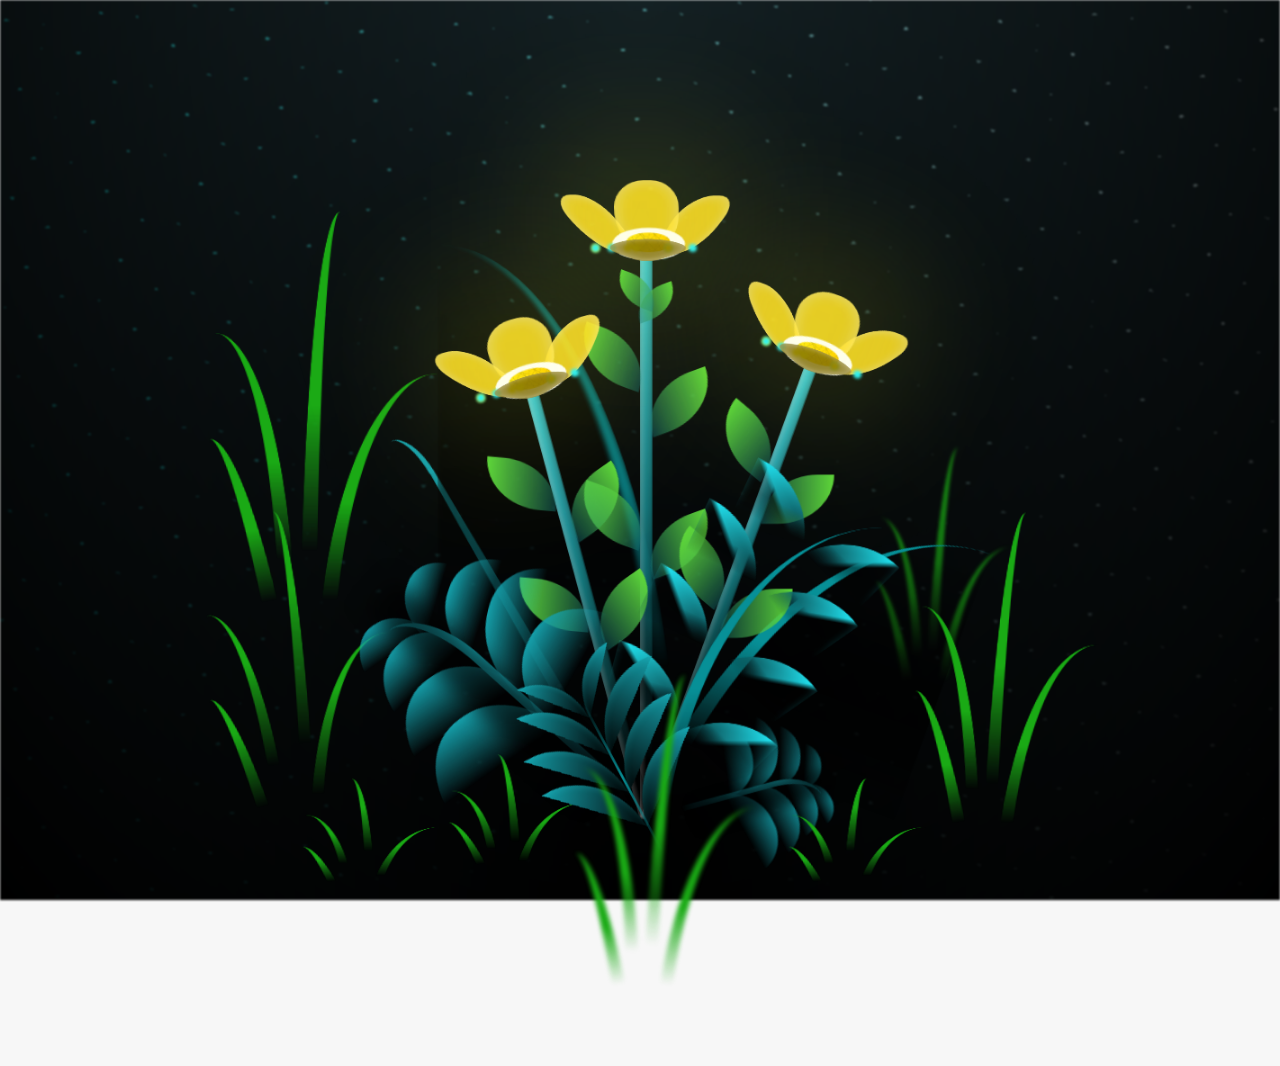
==== flower 21.html @ 9b347a2a "firt commit" ====
<!DOCTYPE html>
<html lang="es">
  <head>
    <meta charset="UTF-8" />
    <meta http-equiv="X-UA-Compatible" content="IE=edge" />
    <meta name="viewport" content="width=device-width, initial-scale=1.0" />
    <link rel="stylesheet" href="css/main.css" />
    <link rel="icon" href="img/flowers.png" type="image/x-icon" />
    <title>Flower</title>
  </head>
  <body class="container">
    <audio src="sound/ChristianBasso&HaienQiu-Flowers.mp3" autoplay></audio>
    <div id="lyrics">
     
    </div>
    <h1 class="titulo">Ando loquito por ti. <br> <br>
      Gracias por iluminar cada uno de mis dias, te amo mucho muchote mi novia genio. </h1>
  
    <div class="night"></div>
    <div class="flowers">
      <div class="flower flower--1">
        <div class="flower__leafs flower__leafs--1">
          <div class="flower__leaf flower__leaf--1"></div>
          <div class="flower__leaf flower__leaf--2"></div>
          <div class="flower__leaf flower__leaf--3"></div>
          <div class="flower__leaf flower__leaf--4"></div>
          <div class="flower__white-circle"></div>

          <div class="flower__light flower__light--1"></div>
          <div class="flower__light flower__light--2"></div>
          <div class="flower__light flower__light--3"></div>
          <div class="flower__light flower__light--4"></div>
          <div class="flower__light flower__light--5"></div>
          <div class="flower__light flower__light--6"></div>
          <div class="flower__light flower__light--7"></div>
          <div class="flower__light flower__light--8"></div>
        </div>
        <div class="flower__line">
          <div class="flower__line__leaf flower__line__leaf--1"></div>
          <div class="flower__line__leaf flower__line__leaf--2"></div>
          <div class="flower__line__leaf flower__line__leaf--3"></div>
          <div class="flower__line__leaf flower__line__leaf--4"></div>
          <div class="flower__line__leaf flower__line__leaf--5"></div>
          <div class="flower__line__leaf flower__line__leaf--6"></div>
        </div>
      </div>

      <div class="flower flower--2">
        <div class="flower__leafs flower__leafs--2">
          <div class="flower__leaf flower__leaf--1"></div>
          <div class="flower__leaf flower__leaf--2"></div>
          <div class="flower__leaf flower__leaf--3"></div>
          <div class="flower__leaf flower__leaf--4"></div>
          <div class="flower__white-circle"></div>

          <div class="flower__light flower__light--1"></div>
          <div class="flower__light flower__light--2"></div>
          <div class="flower__light flower__light--3"></div>
          <div class="flower__light flower__light--4"></div>
          <div class="flower__light flower__light--5"></div>
          <div class="flower__light flower__light--6"></div>
          <div class="flower__light flower__light--7"></div>
          <div class="flower__light flower__light--8"></div>
        </div>
        <div class="flower__line">
          <div class="flower__line__leaf flower__line__leaf--1"></div>
          <div class="flower__line__leaf flower__line__leaf--2"></div>
          <div class="flower__line__leaf flower__line__leaf--3"></div>
          <div class="flower__line__leaf flower__line__leaf--4"></div>
        </div>
      </div>

      <div class="flower flower--3">
        <div class="flower__leafs flower__leafs--3">
          <div class="flower__leaf flower__leaf--1"></div>
          <div class="flower__leaf flower__leaf--2"></div>
          <div class="flower__leaf flower__leaf--3"></div>
          <div class="flower__leaf flower__leaf--4"></div>
          <div class="flower__white-circle"></div>

          <div class="flower__light flower__light--1"></div>
          <div class="flower__light flower__light--2"></div>
          <div class="flower__light flower__light--3"></div>
          <div class="flower__light flower__light--4"></div>
          <div class="flower__light flower__light--5"></div>
          <div class="flower__light flower__light--6"></div>
          <div class="flower__light flower__light--7"></div>
          <div class="flower__light flower__light--8"></div>
        </div>
        <div class="flower__line">
          <div class="flower__line__leaf flower__line__leaf--1"></div>
          <div class="flower__line__leaf flower__line__leaf--2"></div>
          <div class="flower__line__leaf flower__line__leaf--3"></div>
          <div class="flower__line__leaf flower__line__leaf--4"></div>
        </div>
      </div>

      <div class="grow-ans" style="--d: 1.2s">
        <div class="flower__g-long">
          <div class="flower__g-long__top"></div>
          <div class="flower__g-long__bottom"></div>
        </div>
      </div>

      <div class="growing-grass">
        <div class="flower__grass flower__grass--1">
          <div class="flower__grass--top"></div>
          <div class="flower__grass--bottom"></div>
          <div class="flower__grass__leaf flower__grass__leaf--1"></div>
          <div class="flower__grass__leaf flower__grass__leaf--2"></div>
          <div class="flower__grass__leaf flower__grass__leaf--3"></div>
          <div class="flower__grass__leaf flower__grass__leaf--4"></div>
          <div class="flower__grass__leaf flower__grass__leaf--5"></div>
          <div class="flower__grass__leaf flower__grass__leaf--6"></div>
          <div class="flower__grass__leaf flower__grass__leaf--7"></div>
          <div class="flower__grass__leaf flower__grass__leaf--8"></div>
          <div class="flower__grass__overlay"></div>
        </div>
      </div>

      <div class="growing-grass">
        <div class="flower__grass flower__grass--2">
          <div class="flower__grass--top"></div>
          <div class="flower__grass--bottom"></div>
          <div class="flower__grass__leaf flower__grass__leaf--1"></div>
          <div class="flower__grass__leaf flower__grass__leaf--2"></div>
          <div class="flower__grass__leaf flower__grass__leaf--3"></div>
          <div class="flower__grass__leaf flower__grass__leaf--4"></div>
          <div class="flower__grass__leaf flower__grass__leaf--5"></div>
          <div class="flower__grass__leaf flower__grass__leaf--6"></div>
          <div class="flower__grass__leaf flower__grass__leaf--7"></div>
          <div class="flower__grass__leaf flower__grass__leaf--8"></div>
          <div class="flower__grass__overlay"></div>
        </div>
      </div>

      <div class="grow-ans" style="--d: 2.4s">
        <div class="flower__g-right flower__g-right--1">
          <div class="leaf"></div>
        </div>
      </div>

      <div class="grow-ans" style="--d: 2.8s">
        <div class="flower__g-right flower__g-right--2">
          <div class="leaf"></div>
        </div>
      </div>

      <div class="grow-ans" style="--d: 2.8s">
        <div class="flower__g-front">
          <div
            class="flower__g-front__leaf-wrapper flower__g-front__leaf-wrapper--1"
          >
            <div class="flower__g-front__leaf"></div>
          </div>
          <div
            class="flower__g-front__leaf-wrapper flower__g-front__leaf-wrapper--2"
          >
            <div class="flower__g-front__leaf"></div>
          </div>
          <div
            class="flower__g-front__leaf-wrapper flower__g-front__leaf-wrapper--3"
          >
            <div class="flower__g-front__leaf"></div>
          </div>
          <div
            class="flower__g-front__leaf-wrapper flower__g-front__leaf-wrapper--4"
          >
            <div class="flower__g-front__leaf"></div>
          </div>
          <div
            class="flower__g-front__leaf-wrapper flower__g-front__leaf-wrapper--5"
          >
            <div class="flower__g-front__leaf"></div>
          </div>
          <div
            class="flower__g-front__leaf-wrapper flower__g-front__leaf-wrapper--6"
          >
            <div class="flower__g-front__leaf"></div>
          </div>
          <div
            class="flower__g-front__leaf-wrapper flower__g-front__leaf-wrapper--7"
          >
            <div class="flower__g-front__leaf"></div>
          </div>
          <div
            class="flower__g-front__leaf-wrapper flower__g-front__leaf-wrapper--8"
          >
            <div class="flower__g-front__leaf"></div>
          </div>
          <div class="flower__g-front__line"></div>
        </div>
      </div>

      <div class="grow-ans" style="--d: 3.2s">
        <div class="flower__g-fr">
          <div class="leaf"></div>
          <div class="flower__g-fr__leaf flower__g-fr__leaf--1"></div>
          <div class="flower__g-fr__leaf flower__g-fr__leaf--2"></div>
          <div class="flower__g-fr__leaf flower__g-fr__leaf--3"></div>
          <div class="flower__g-fr__leaf flower__g-fr__leaf--4"></div>
          <div class="flower__g-fr__leaf flower__g-fr__leaf--5"></div>
          <div class="flower__g-fr__leaf flower__g-fr__leaf--6"></div>
          <div class="flower__g-fr__leaf flower__g-fr__leaf--7"></div>
          <div class="flower__g-fr__leaf flower__g-fr__leaf--8"></div>
        </div>
      </div>

      <div class="long-g long-g--0">
        <div class="grow-ans" style="--d: 3s">
          <div class="leaf leaf--0"></div>
        </div>
        <div class="grow-ans" style="--d: 2.2s">
          <div class="leaf leaf--1"></div>
        </div>
        <div class="grow-ans" style="--d: 3.4s">
          <div class="leaf leaf--2"></div>
        </div>
        <div class="grow-ans" style="--d: 3.6s">
          <div class="leaf leaf--3"></div>
        </div>
      </div>

      <div class="long-g long-g--1">
        <div class="grow-ans" style="--d: 3.6s">
          <div class="leaf leaf--0"></div>
        </div>
        <div class="grow-ans" style="--d: 3.8s">
          <div class="leaf leaf--1"></div>
        </div>
        <div class="grow-ans" style="--d: 4s">
          <div class="leaf leaf--2"></div>
        </div>
        <div class="grow-ans" style="--d: 4.2s">
          <div class="leaf leaf--3"></div>
        </div>
      </div>

      <div class="long-g long-g--2">
        <div class="grow-ans" style="--d: 4s">
          <div class="leaf leaf--0"></div>
        </div>
        <div class="grow-ans" style="--d: 4.2s">
          <div class="leaf leaf--1"></div>
        </div>
        <div class="grow-ans" style="--d: 4.4s">
          <div class="leaf leaf--2"></div>
        </div>
        <div class="grow-ans" style="--d: 4.6s">
          <div class="leaf leaf--3"></div>
        </div>
      </div>

      <div class="long-g long-g--3">
        <div class="grow-ans" style="--d: 4s">
          <div class="leaf leaf--0"></div>
        </div>
        <div class="grow-ans" style="--d: 4.2s">
          <div class="leaf leaf--1"></div>
        </div>
        <div class="grow-ans" style="--d: 3s">
          <div class="leaf leaf--2"></div>
        </div>
        <div class="grow-ans" style="--d: 3.6s">
          <div class="leaf leaf--3"></div>
        </div>
      </div>

      <div class="long-g long-g--4">
        <div class="grow-ans" style="--d: 4s">
          <div class="leaf leaf--0"></div>
        </div>
        <div class="grow-ans" style="--d: 4.2s">
          <div class="leaf leaf--1"></div>
        </div>
        <div class="grow-ans" style="--d: 3s">
          <div class="leaf leaf--2"></div>
        </div>
        <div class="grow-ans" style="--d: 3.6s">
          <div class="leaf leaf--3"></div>
        </div>
      </div>

      <div class="long-g long-g--5">
        <div class="grow-ans" style="--d: 4s">
          <div class="leaf leaf--0"></div>
        </div>
        <div class="grow-ans" style="--d: 4.2s">
          <div class="leaf leaf--1"></div>
        </div>
        <div class="grow-ans" style="--d: 3s">
          <div class="leaf leaf--2"></div>
        </div>
        <div class="grow-ans" style="--d: 3.6s">
          <div class="leaf leaf--3"></div>
        </div>
      </div>

      <div class="long-g long-g--6">
        <div class="grow-ans" style="--d: 4.2s">
          <div class="leaf leaf--0"></div>
        </div>
        <div class="grow-ans" style="--d: 4.4s">
          <div class="leaf leaf--1"></div>
        </div>
        <div class="grow-ans" style="--d: 4.6s">
          <div class="leaf leaf--2"></div>
        </div>
        <div class="grow-ans" style="--d: 4.8s">
          <div class="leaf leaf--3"></div>
        </div>
      </div>

      <div class="long-g long-g--7">
        <div class="grow-ans" style="--d: 3s">
          <div class="leaf leaf--0"></div>
        </div>
        <div class="grow-ans" style="--d: 3.2s">
          <div class="leaf leaf--1"></div>
        </div>
        <div class="grow-ans" style="--d: 3.5s">
          <div class="leaf leaf--2"></div>
        </div>
        <div class="grow-ans" style="--d: 3.6s">
          <div class="leaf leaf--3"></div>
        </div>
      </div>
    </div>
    <script src="anim.js"></script>
    <script src="main.js"></script>
  </body>
</html>
---- css/main.css ----
*,
*::after,
*::before {
  padding: 0;
  margin: 0;
  box-sizing: border-box;
}

:root {
  --dark-color: #000;
}

body {
  display: flex;
  align-items: flex-end;
  justify-content: center;
  min-height: 100vh;
  background-color: var(--dark-color);
  overflow: hidden;
  perspective: 1000px;
}

#lyrics {
  font-size: 28px;
  font-family: "Franklin Gothic Medium", "Arial Narrow", Arial, sans-serif;
  color: white;
  position: absolute;
  margin-bottom: 20%;
  z-index: 1;
  font-weight: bold;
  letter-spacing: 4px;
}
@media only screen and (max-width: 600px) {
  /* Estilos específicos para dispositivos con un ancho máximo de 600px */
  #lyrics {
      font-size: 14px; /* Reduce el tamaño del texto para dispositivos más pequeños */
      margin-bottom: 530px;
      letter-spacing: 3px;
  }

}
.titulo {
  margin-bottom: 180px;
  font-family: "Arial Narrow", Arial, sans-serif;
  color: yellow;
  position: absolute;
  font-weight: bold;
  letter-spacing: 10px;
  opacity: 0;
  animation: fadeIn 3s ease-in-out forwards;
  text-align: center;
}
@keyframes fadeIn {
  from {
    opacity: 0;
  }
  to {
    opacity: 1;
  }
}

.night {
  z-index: -1;
  position: absolute;
  left: 50%;
  top: 0;
  transform: translateX(-50%);
  width: 100%;
  height: 100%;
  filter: blur(0.1vmin);
  background-image: radial-gradient(
      ellipse at top,
      transparent 0%,
      var(--dark-color)
    ),
    radial-gradient(
      ellipse at bottom,
      var(--dark-color),
      rgba(145, 233, 255, 0.2)
    ),
    repeating-linear-gradient(
      220deg,
      rgb(0, 0, 0) 0px,
      rgb(0, 0, 0) 19px,
      transparent 19px,
      transparent 22px
    ),
    repeating-linear-gradient(
      189deg,
      rgb(0, 0, 0) 0px,
      rgb(0, 0, 0) 19px,
      transparent 19px,
      transparent 22px
    ),
    repeating-linear-gradient(
      148deg,
      rgb(0, 0, 0) 0px,
      rgb(0, 0, 0) 19px,
      transparent 19px,
      transparent 22px
    ),
    linear-gradient(90deg, rgb(0, 255, 250), rgb(240, 240, 240));
}

.flowers {
  position: relative;
  transform: scale(0.9);
  /*margin-bottom: 100px;
  */
}

@media only screen and (max-width: 600px) {
  /* Estilos específicos para dispositivos con un ancho máximo de 600px */
.flowers {
      font-size: 14px;
      margin-bottom: 35%;
      letter-spacing: 3px;
      transform: scale(1.0);
}

}

.flower {
  position: absolute;
  bottom: 10vmin;
  transform-origin: bottom center;
  z-index: 10;
  --fl-speed: 0.8s;
}
.flower--1 {
  -webkit-animation: moving-flower-1 4s linear infinite;
  animation: moving-flower-1 4s linear infinite;
}
.flower--1 .flower__line {
  height: 70vmin;
  -webkit-animation-delay: 0.3s;
  animation-delay: 0.3s;
}
.flower--1 .flower__line__leaf--1 {
  -webkit-animation: blooming-leaf-right var(--fl-speed) 1.6s backwards;
  animation: blooming-leaf-right var(--fl-speed) 1.6s backwards;
}
.flower--1 .flower__line__leaf--2 {
  -webkit-animation: blooming-leaf-right var(--fl-speed) 1.4s backwards;
  animation: blooming-leaf-right var(--fl-speed) 1.4s backwards;
}
.flower--1 .flower__line__leaf--3 {
  -webkit-animation: blooming-leaf-left var(--fl-speed) 1.2s backwards;
  animation: blooming-leaf-left var(--fl-speed) 1.2s backwards;
}
.flower--1 .flower__line__leaf--4 {
  -webkit-animation: blooming-leaf-left var(--fl-speed) 1s backwards;
  animation: blooming-leaf-left var(--fl-speed) 1s backwards;
}
.flower--1 .flower__line__leaf--5 {
  -webkit-animation: blooming-leaf-right var(--fl-speed) 1.8s backwards;
  animation: blooming-leaf-right var(--fl-speed) 1.8s backwards;
}
.flower--1 .flower__line__leaf--6 {
  -webkit-animation: blooming-leaf-left var(--fl-speed) 2s backwards;
  animation: blooming-leaf-left var(--fl-speed) 2s backwards;
}
.flower--2 {
  left: 50%;
  transform: rotate(20deg);
  -webkit-animation: moving-flower-2 4s linear infinite;
  animation: moving-flower-2 4s linear infinite;
}
.flower--2 .flower__line {
  height: 60vmin;
  -webkit-animation-delay: 0.6s;
  animation-delay: 0.6s;
}
.flower--2 .flower__line__leaf--1 {
  -webkit-animation: blooming-leaf-right var(--fl-speed) 1.9s backwards;
  animation: blooming-leaf-right var(--fl-speed) 1.9s backwards;
}
.flower--2 .flower__line__leaf--2 {
  -webkit-animation: blooming-leaf-right var(--fl-speed) 1.7s backwards;
  animation: blooming-leaf-right var(--fl-speed) 1.7s backwards;
}
.flower--2 .flower__line__leaf--3 {
  -webkit-animation: blooming-leaf-left var(--fl-speed) 1.5s backwards;
  animation: blooming-leaf-left var(--fl-speed) 1.5s backwards;
}
.flower--2 .flower__line__leaf--4 {
  -webkit-animation: blooming-leaf-left var(--fl-speed) 1.3s backwards;
  animation: blooming-leaf-left var(--fl-speed) 1.3s backwards;
}
.flower--3 {
  left: 50%;
  transform: rotate(-15deg);
  -webkit-animation: moving-flower-3 4s linear infinite;
  animation: moving-flower-3 4s linear infinite;
}
.flower--3 .flower__line {
  -webkit-animation-delay: 0.9s;
  animation-delay: 0.9s;
}
.flower--3 .flower__line__leaf--1 {
  -webkit-animation: blooming-leaf-right var(--fl-speed) 2.5s backwards;
  animation: blooming-leaf-right var(--fl-speed) 2.5s backwards;
}
.flower--3 .flower__line__leaf--2 {
  -webkit-animation: blooming-leaf-right var(--fl-speed) 2.3s backwards;
  animation: blooming-leaf-right var(--fl-speed) 2.3s backwards;
}
.flower--3 .flower__line__leaf--3 {
  -webkit-animation: blooming-leaf-left var(--fl-speed) 2.1s backwards;
  animation: blooming-leaf-left var(--fl-speed) 2.1s backwards;
}
.flower--3 .flower__line__leaf--4 {
  -webkit-animation: blooming-leaf-left var(--fl-speed) 1.9s backwards;
  animation: blooming-leaf-left var(--fl-speed) 1.9s backwards;
}
.flower__leafs {
  position: relative;
  -webkit-animation: blooming-flower 2s backwards;
  animation: blooming-flower 2s backwards;
}
.flower__leafs--1 {
  -webkit-animation-delay: 1.1s;
  animation-delay: 1.1s;
}
.flower__leafs--2 {
  -webkit-animation-delay: 1.4s;
  animation-delay: 1.4s;
}
.flower__leafs--3 {
  -webkit-animation-delay: 1.7s;
  animation-delay: 1.7s;
}
.flower__leafs::after {
  content: "";
  position: absolute;
  left: 0;
  top: 0;
  transform: translate(-50%, -100%);
  width: 8vmin;
  height: 8vmin;
  background-color: #f9fd25;
  /* background-color: #fd2525; */
  filter: blur(10vmin);
}
.flower__leaf {
  position: absolute;
  bottom: 0;
  left: 50%;
  width: 8vmin;
  height: 11vmin;
  border-radius: 51% 49% 47% 53%/44% 45% 55% 69%;
  background-color: #253bfd;
  background-color: #fddd25;
  transform-origin: bottom center;
  opacity: 0.9;
  box-shadow: inset 0 0 2vmin rgba(255, 255, 255, 0.5);
}
.flower__leaf--1 {
  transform: translate(-10%, 1%) rotateY(40deg) rotateX(-50deg);
}
.flower__leaf--2 {
  transform: translate(-50%, -4%) rotateX(40deg);
}
.flower__leaf--3 {
  transform: translate(-90%, 0%) rotateY(45deg) rotateX(50deg);
}
.flower__leaf--4 {
  width: 8vmin;
  height: 8vmin;
  transform-origin: bottom left;
  border-radius: 4vmin 10vmin 4vmin 4vmin;
  transform: translate(0%, 18%) rotateX(70deg) rotate(-43deg);
  background-color: #7c6901;
  z-index: 1;
  opacity: 0.8;
}
.flower__white-circle {
  position: absolute;
  left: -3.5vmin;
  top: -3vmin;
  width: 9vmin;
  height: 4vmin;
  border-radius: 50%;
  background-color: #fff;
}
.flower__white-circle::after {
  content: "";
  position: absolute;
  left: 50%;
  top: 45%;
  transform: translate(-50%, -50%);
  width: 60%;
  height: 60%;
  border-radius: inherit;
  background-image: repeating-linear-gradient(
      135deg,
      rgba(0, 0, 0, 0.03) 0px,
      rgba(0, 0, 0, 0.03) 1px,
      transparent 1px,
      transparent 12px
    ),
    repeating-linear-gradient(
      45deg,
      rgba(0, 0, 0, 0.03) 0px,
      rgba(0, 0, 0, 0.03) 1px,
      transparent 1px,
      transparent 12px
    ),
    repeating-linear-gradient(
      67.5deg,
      rgba(0, 0, 0, 0.03) 0px,
      rgba(0, 0, 0, 0.03) 1px,
      transparent 1px,
      transparent 12px
    ),
    repeating-linear-gradient(
      135deg,
      rgba(0, 0, 0, 0.03) 0px,
      rgba(0, 0, 0, 0.03) 1px,
      transparent 1px,
      transparent 12px
    ),
    repeating-linear-gradient(
      45deg,
      rgba(0, 0, 0, 0.03) 0px,
      rgba(0, 0, 0, 0.03) 1px,
      transparent 1px,
      transparent 12px
    ),
    repeating-linear-gradient(
      112.5deg,
      rgba(0, 0, 0, 0.03) 0px,
      rgba(0, 0, 0, 0.03) 1px,
      transparent 1px,
      transparent 12px
    ),
    repeating-linear-gradient(
      112.5deg,
      rgba(0, 0, 0, 0.03) 0px,
      rgba(0, 0, 0, 0.03) 1px,
      transparent 1px,
      transparent 12px
    ),
    repeating-linear-gradient(
      45deg,
      rgba(0, 0, 0, 0.03) 0px,
      rgba(0, 0, 0, 0.03) 1px,
      transparent 1px,
      transparent 12px
    ),
    repeating-linear-gradient(
      22.5deg,
      rgba(0, 0, 0, 0.03) 0px,
      rgba(0, 0, 0, 0.03) 1px,
      transparent 1px,
      transparent 12px
    ),
    repeating-linear-gradient(
      45deg,
      rgba(0, 0, 0, 0.03) 0px,
      rgba(0, 0, 0, 0.03) 1px,
      transparent 1px,
      transparent 12px
    ),
    repeating-linear-gradient(
      22.5deg,
      rgba(0, 0, 0, 0.03) 0px,
      rgba(0, 0, 0, 0.03) 1px,
      transparent 1px,
      transparent 12px
    ),
    repeating-linear-gradient(
      135deg,
      rgba(0, 0, 0, 0.03) 0px,
      rgba(0, 0, 0, 0.03) 1px,
      transparent 1px,
      transparent 12px
    ),
    repeating-linear-gradient(
      157.5deg,
      rgba(0, 0, 0, 0.03) 0px,
      rgba(0, 0, 0, 0.03) 1px,
      transparent 1px,
      transparent 12px
    ),
    repeating-linear-gradient(
      67.5deg,
      rgba(0, 0, 0, 0.03) 0px,
      rgba(0, 0, 0, 0.03) 1px,
      transparent 1px,
      transparent 12px
    ),
    repeating-linear-gradient(
      67.5deg,
      rgba(0, 0, 0, 0.03) 0px,
      rgba(0, 0, 0, 0.03) 1px,
      transparent 1px,
      transparent 12px
    ),
    linear-gradient(90deg, rgb(255, 235, 18), rgb(255, 206, 0));
}
.flower__line {
  height: 55vmin;
  width: 1.5vmin;
  background-image: linear-gradient(
      to left,
      rgba(0, 0, 0, 0.2),
      transparent,
      rgba(255, 255, 255, 0.2)
    ),
    linear-gradient(to top, transparent 10%, #14757a, #39c6d6);
  box-shadow: inset 0 0 2px rgba(0, 0, 0, 0.5);
  -webkit-animation: grow-flower-tree 4s backwards;
  animation: grow-flower-tree 4s backwards;
}
.flower__line__leaf {
  --w: 7vmin;
  --h: calc(var(--w) + 2vmin);
  position: absolute;
  top: 20%;
  left: 90%;
  width: var(--w);
  height: var(--h);
  border-top-right-radius: var(--h);
  border-bottom-left-radius: var(--h);
  background-image: linear-gradient(to top, rgba(20, 117, 122, 0.4), #5ed639);
}
.flower__line__leaf--1 {
  transform: rotate(70deg) rotateY(30deg);
}
.flower__line__leaf--2 {
  top: 45%;
  transform: rotate(70deg) rotateY(30deg);
}
.flower__line__leaf--3,
.flower__line__leaf--4,
.flower__line__leaf--6 {
  border-top-right-radius: 0;
  border-bottom-left-radius: 0;
  border-top-left-radius: var(--h);
  border-bottom-right-radius: var(--h);
  left: -460%;
  top: 12%;
  transform: rotate(-70deg) rotateY(30deg);
}
.flower__line__leaf--4 {
  top: 40%;
}
.flower__line__leaf--5 {
  top: 0;
  transform-origin: left;
  transform: rotate(70deg) rotateY(30deg) scale(0.6);
}
.flower__line__leaf--6 {
  top: -2%;
  left: -450%;
  transform-origin: right;
  transform: rotate(-70deg) rotateY(30deg) scale(0.6);
}
.flower__light {
  position: absolute;
  bottom: 0vmin;
  width: 1vmin;
  height: 1vmin;
  background-color: rgb(255, 251, 0);
  border-radius: 50%;
  filter: blur(0.2vmin);
  -webkit-animation: light-ans 4s linear infinite backwards;
  animation: light-ans 4s linear infinite backwards;
}
.flower__light:nth-child(odd) {
  background-color: #23f0ff;
}
.flower__light--1 {
  left: -2vmin;
  -webkit-animation-delay: 1s;
  animation-delay: 1s;
}
.flower__light--2 {
  left: 3vmin;
  -webkit-animation-delay: 0.5s;
  animation-delay: 0.5s;
}
.flower__light--3 {
  left: -6vmin;
  -webkit-animation-delay: 0.3s;
  animation-delay: 0.3s;
}
.flower__light--4 {
  left: 6vmin;
  -webkit-animation-delay: 0.9s;
  animation-delay: 0.9s;
}
.flower__light--5 {
  left: -1vmin;
  -webkit-animation-delay: 1.5s;
  animation-delay: 1.5s;
}
.flower__light--6 {
  left: -4vmin;
  -webkit-animation-delay: 3s;
  animation-delay: 3s;
}
.flower__light--7 {
  left: 3vmin;
  -webkit-animation-delay: 2s;
  animation-delay: 2s;
}
.flower__light--8 {
  left: -6vmin;
  -webkit-animation-delay: 3.5s;
  animation-delay: 3.5s;
}
.flower__grass {
  --c: #159faa;
  --line-w: 1.5vmin;
  position: absolute;
  bottom: 12vmin;
  left: -7vmin;
  display: flex;
  flex-direction: column;
  align-items: flex-end;
  z-index: 20;
  transform-origin: bottom center;
  transform: rotate(-48deg) rotateY(40deg);
}
.flower__grass--1 {
  -webkit-animation: moving-grass 2s linear infinite;
  animation: moving-grass 2s linear infinite;
}
.flower__grass--2 {
  left: 2vmin;
  bottom: 10vmin;
  transform: scale(0.5) rotate(75deg) rotateX(10deg) rotateY(-200deg);
  opacity: 0.8;
  z-index: 0;
  -webkit-animation: moving-grass--2 1.5s linear infinite;
  animation: moving-grass--2 1.5s linear infinite;
}
.flower__grass--top {
  width: 7vmin;
  height: 10vmin;
  border-top-right-radius: 100%;
  border-right: var(--line-w) solid var(--c);
  transform-origin: bottom center;
  transform: rotate(-2deg);
}
.flower__grass--bottom {
  margin-top: -2px;
  width: var(--line-w);
  height: 25vmin;
  background-image: linear-gradient(to top, transparent, var(--c));
}
.flower__grass__leaf {
  --size: 10vmin;
  position: absolute;
  width: calc(var(--size) * 2.1);
  height: var(--size);
  border-top-left-radius: var(--size);
  border-top-right-radius: var(--size);
  background-image: linear-gradient(
    to top,
    transparent,
    transparent 30%,
    var(--c)
  );
  z-index: 100;
}
.flower__grass__leaf--1 {
  top: -6%;
  left: 30%;
  --size: 6vmin;
  transform: rotate(-20deg);
  -webkit-animation: growing-grass-ans--1 2s 2.6s backwards;
  animation: growing-grass-ans--1 2s 2.6s backwards;
}
@-webkit-keyframes growing-grass-ans--1 {
  0% {
    transform-origin: bottom left;
    transform: rotate(-20deg) scale(0);
  }
}
@keyframes growing-grass-ans--1 {
  0% {
    transform-origin: bottom left;
    transform: rotate(-20deg) scale(0);
  }
}
.flower__grass__leaf--2 {
  top: -5%;
  left: -110%;
  --size: 6vmin;
  transform: rotate(10deg);
  -webkit-animation: growing-grass-ans--2 2s 2.4s linear backwards;
  animation: growing-grass-ans--2 2s 2.4s linear backwards;
}
@-webkit-keyframes growing-grass-ans--2 {
  0% {
    transform-origin: bottom right;
    transform: rotate(10deg) scale(0);
  }
}
@keyframes growing-grass-ans--2 {
  0% {
    transform-origin: bottom right;
    transform: rotate(10deg) scale(0);
  }
}
.flower__grass__leaf--3 {
  top: 5%;
  left: 60%;
  --size: 8vmin;
  transform: rotate(-18deg) rotateX(-20deg);
  -webkit-animation: growing-grass-ans--3 2s 2.2s linear backwards;
  animation: growing-grass-ans--3 2s 2.2s linear backwards;
}
@-webkit-keyframes growing-grass-ans--3 {
  0% {
    transform-origin: bottom left;
    transform: rotate(-18deg) rotateX(-20deg) scale(0);
  }
}
@keyframes growing-grass-ans--3 {
  0% {
    transform-origin: bottom left;
    transform: rotate(-18deg) rotateX(-20deg) scale(0);
  }
}
.flower__grass__leaf--4 {
  top: 6%;
  left: -135%;
  --size: 8vmin;
  transform: rotate(2deg);
  -webkit-animation: growing-grass-ans--4 2s 2s linear backwards;
  animation: growing-grass-ans--4 2s 2s linear backwards;
}
@-webkit-keyframes growing-grass-ans--4 {
  0% {
    transform-origin: bottom right;
    transform: rotate(2deg) scale(0);
  }
}
@keyframes growing-grass-ans--4 {
  0% {
    transform-origin: bottom right;
    transform: rotate(2deg) scale(0);
  }
}
.flower__grass__leaf--5 {
  top: 20%;
  left: 60%;
  --size: 10vmin;
  transform: rotate(-24deg) rotateX(-20deg);
  -webkit-animation: growing-grass-ans--5 2s 1.8s linear backwards;
  animation: growing-grass-ans--5 2s 1.8s linear backwards;
}
@-webkit-keyframes growing-grass-ans--5 {
  0% {
    transform-origin: bottom left;
    transform: rotate(-24deg) rotateX(-20deg) scale(0);
  }
}
@keyframes growing-grass-ans--5 {
  0% {
    transform-origin: bottom left;
    transform: rotate(-24deg) rotateX(-20deg) scale(0);
  }
}
.flower__grass__leaf--6 {
  top: 22%;
  left: -180%;
  --size: 10vmin;
  transform: rotate(10deg);
  -webkit-animation: growing-grass-ans--6 2s 1.6s linear backwards;
  animation: growing-grass-ans--6 2s 1.6s linear backwards;
}
@-webkit-keyframes growing-grass-ans--6 {
  0% {
    transform-origin: bottom right;
    transform: rotate(10deg) scale(0);
  }
}
@keyframes growing-grass-ans--6 {
  0% {
    transform-origin: bottom right;
    transform: rotate(10deg) scale(0);
  }
}
.flower__grass__leaf--7 {
  top: 39%;
  left: 70%;
  --size: 10vmin;
  transform: rotate(-10deg);
  -webkit-animation: growing-grass-ans--7 2s 1.4s linear backwards;
  animation: growing-grass-ans--7 2s 1.4s linear backwards;
}
@-webkit-keyframes growing-grass-ans--7 {
  0% {
    transform-origin: bottom left;
    transform: rotate(-10deg) scale(0);
  }
}
@keyframes growing-grass-ans--7 {
  0% {
    transform-origin: bottom left;
    transform: rotate(-10deg) scale(0);
  }
}
.flower__grass__leaf--8 {
  top: 40%;
  left: -215%;
  --size: 11vmin;
  transform: rotate(10deg);
  -webkit-animation: growing-grass-ans--8 2s 1.2s linear backwards;
  animation: growing-grass-ans--8 2s 1.2s linear backwards;
}
@-webkit-keyframes growing-grass-ans--8 {
  0% {
    transform-origin: bottom right;
    transform: rotate(10deg) scale(0);
  }
}
@keyframes growing-grass-ans--8 {
  0% {
    transform-origin: bottom right;
    transform: rotate(10deg) scale(0);
  }
}
.flower__grass__overlay {
  position: absolute;
  top: -10%;
  right: 0%;
  width: 100%;
  height: 100%;
  background-color: rgba(0, 0, 0, 0.6);
  filter: blur(1.5vmin);
  z-index: 100;
}
.flower__g-long {
  --w: 2vmin;
  --h: 6vmin;
  --c: #159faa;
  position: absolute;
  bottom: 10vmin;
  left: -3vmin;
  transform-origin: bottom center;
  transform: rotate(-30deg) rotateY(-20deg);
  display: flex;
  flex-direction: column;
  align-items: flex-end;
  -webkit-animation: flower-g-long-ans 3s linear infinite;
  animation: flower-g-long-ans 3s linear infinite;
}
@-webkit-keyframes flower-g-long-ans {
  0%,
  100% {
    transform: rotate(-30deg) rotateY(-20deg);
  }
  50% {
    transform: rotate(-32deg) rotateY(-20deg);
  }
}
@keyframes flower-g-long-ans {
  0%,
  100% {
    transform: rotate(-30deg) rotateY(-20deg);
  }
  50% {
    transform: rotate(-32deg) rotateY(-20deg);
  }
}
.flower__g-long__top {
  top: calc(var(--h) * -1);
  width: calc(var(--w) + 1vmin);
  height: var(--h);
  border-top-right-radius: 100%;
  border-right: 0.7vmin solid var(--c);
  transform: translate(-0.7vmin, 1vmin);
}
.flower__g-long__bottom {
  width: var(--w);
  height: 50vmin;
  transform-origin: bottom center;
  background-image: linear-gradient(to top, transparent 30%, var(--c));
  box-shadow: inset 0 0 2px rgba(0, 0, 0, 0.5);
  -webkit-clip-path: polygon(35% 0, 65% 1%, 100% 100%, 0% 100%);
  clip-path: polygon(35% 0, 65% 1%, 100% 100%, 0% 100%);
}
.flower__g-right {
  position: absolute;
  bottom: 6vmin;
  left: -2vmin;
  transform-origin: bottom left;
  transform: rotate(20deg);
}
.flower__g-right .leaf {
  width: 30vmin;
  height: 50vmin;
  border-top-left-radius: 100%;
  border-left: 2vmin solid #079097;
  background-image: linear-gradient(
    to bottom,
    transparent,
    var(--dark-color) 60%
  );
  -webkit-mask-image: linear-gradient(to top, transparent 30%, #079097 60%);
  -webkit-mask-image: linear-gradient(to top, transparent 30%, #079097 60%);
mask-image: linear-gradient(to top, transparent 30%, #079097 60%);
}
.flower__g-right--1 {
  -webkit-animation: flower-g-right-ans 2.5s linear infinite;
  animation: flower-g-right-ans 2.5s linear infinite;
}
.flower__g-right--2 {
  left: 5vmin;
  transform: rotateY(-180deg);
  -webkit-animation: flower-g-right-ans--2 3s linear infinite;
  animation: flower-g-right-ans--2 3s linear infinite;
}
.flower__g-right--2 .leaf {
  height: 75vmin;
  filter: blur(0.3vmin);
  opacity: 0.8;
}
@-webkit-keyframes flower-g-right-ans {
  0%,
  100% {
    transform: rotate(20deg);
  }
  50% {
    transform: rotate(24deg) rotateX(-20deg);
  }
}
@keyframes flower-g-right-ans {
  0%,
  100% {
    transform: rotate(20deg);
  }
  50% {
    transform: rotate(24deg) rotateX(-20deg);
  }
}
@-webkit-keyframes flower-g-right-ans--2 {
  0%,
  100% {
    transform: rotateY(-180deg) rotate(0deg) rotateX(-20deg);
  }
  50% {
    transform: rotateY(-180deg) rotate(6deg) rotateX(-20deg);
  }
}
@keyframes flower-g-right-ans--2 {
  0%,
  100% {
    transform: rotateY(-180deg) rotate(0deg) rotateX(-20deg);
  }
  50% {
    transform: rotateY(-180deg) rotate(6deg) rotateX(-20deg);
  }
}
.flower__g-front {
  position: absolute;
  bottom: 6vmin;
  left: 2.5vmin;
  z-index: 100;
  transform-origin: bottom center;
  transform: rotate(-28deg) rotateY(30deg) scale(1.04);
  -webkit-animation: flower__g-front-ans 2s linear infinite;
  animation: flower__g-front-ans 2s linear infinite;
}
@-webkit-keyframes flower__g-front-ans {
  0%,
  100% {
    transform: rotate(-28deg) rotateY(30deg) scale(1.04);
  }
  50% {
    transform: rotate(-35deg) rotateY(40deg) scale(1.04);
  }
}
@keyframes flower__g-front-ans {
  0%,
  100% {
    transform: rotate(-28deg) rotateY(30deg) scale(1.04);
  }
  50% {
    transform: rotate(-35deg) rotateY(40deg) scale(1.04);
  }
}
.flower__g-front__line {
  width: 0.3vmin;
  height: 20vmin;
  background-image: linear-gradient(
    to top,
    transparent,
    #079097,
    transparent 100%
  );
  position: relative;
}
.flower__g-front__leaf-wrapper {
  position: absolute;
  top: 0;
  left: 0;
  transform-origin: bottom left;
  transform: rotate(10deg);
}
.flower__g-front__leaf-wrapper:nth-child(even) {
  left: 0vmin;
  transform: rotateY(-180deg) rotate(5deg);
  -webkit-animation: flower__g-front__leaf-left-ans 1s ease-in backwards;
  animation: flower__g-front__leaf-left-ans 1s ease-in backwards;
}
.flower__g-front__leaf-wrapper:nth-child(odd) {
  -webkit-animation: flower__g-front__leaf-ans 1s ease-in backwards;
  animation: flower__g-front__leaf-ans 1s ease-in backwards;
}
.flower__g-front__leaf-wrapper--1 {
  top: -8vmin;
  transform: scale(0.7);
  -webkit-animation: flower__g-front__leaf-ans 1s 5.5s ease-in backwards !important;
  animation: flower__g-front__leaf-ans 1s 5.5s ease-in backwards !important;
}
.flower__g-front__leaf-wrapper--2 {
  top: -8vmin;
  transform: rotateY(-180deg) scale(0.7) !important;
  -webkit-animation: flower__g-front__leaf-left-ans-2 1s 4.6s ease-in backwards !important;
  animation: flower__g-front__leaf-left-ans-2 1s 4.6s ease-in backwards !important;
}
.flower__g-front__leaf-wrapper--3 {
  top: -3vmin;
  -webkit-animation: flower__g-front__leaf-ans 1s 4.6s ease-in backwards;
  animation: flower__g-front__leaf-ans 1s 4.6s ease-in backwards;
}
.flower__g-front__leaf-wrapper--4 {
  top: -3vmin;
  transform: rotateY(-180deg) scale(0.9) !important;
  -webkit-animation: flower__g-front__leaf-left-ans-2 1s 4.6s ease-in backwards !important;
  animation: flower__g-front__leaf-left-ans-2 1s 4.6s ease-in backwards !important;
}
@-webkit-keyframes flower__g-front__leaf-left-ans-2 {
  0% {
    transform: rotateY(-180deg) scale(0);
  }
}
@keyframes flower__g-front__leaf-left-ans-2 {
  0% {
    transform: rotateY(-180deg) scale(0);
  }
}
.flower__g-front__leaf-wrapper--5,
.flower__g-front__leaf-wrapper--6 {
  top: 2vmin;
}
.flower__g-front__leaf-wrapper--7,
.flower__g-front__leaf-wrapper--8 {
  top: 6.5vmin;
}
.flower__g-front__leaf-wrapper--2 {
  -webkit-animation-delay: 5.2s !important;
  animation-delay: 5.2s !important;
}
.flower__g-front__leaf-wrapper--3 {
  -webkit-animation-delay: 4.9s !important;
  animation-delay: 4.9s !important;
}
.flower__g-front__leaf-wrapper--5 {
  -webkit-animation-delay: 4.3s !important;
  animation-delay: 4.3s !important;
}
.flower__g-front__leaf-wrapper--6 {
  -webkit-animation-delay: 4.1s !important;
  animation-delay: 4.1s !important;
}
.flower__g-front__leaf-wrapper--7 {
  -webkit-animation-delay: 3.8s !important;
  animation-delay: 3.8s !important;
}
.flower__g-front__leaf-wrapper--8 {
  -webkit-animation-delay: 3.5s !important;
  animation-delay: 3.5s !important;
}
@-webkit-keyframes flower__g-front__leaf-ans {
  0% {
    transform: rotate(10deg) scale(0);
  }
}
@keyframes flower__g-front__leaf-ans {
  0% {
    transform: rotate(10deg) scale(0);
  }
}
@-webkit-keyframes flower__g-front__leaf-left-ans {
  0% {
    transform: rotateY(-180deg) rotate(5deg) scale(0);
  }
}
@keyframes flower__g-front__leaf-left-ans {
  0% {
    transform: rotateY(-180deg) rotate(5deg) scale(0);
  }
}
.flower__g-front__leaf {
  width: 10vmin;
  height: 10vmin;
  border-radius: 100% 0% 0% 100%/100% 100% 0% 0%;
  box-shadow: inset 0 2px 1vmin hsla(184deg, 97%, 58%, 0.2);
  background-image: linear-gradient(
      to bottom left,
      transparent,
      var(--dark-color)
    ),
    linear-gradient(to bottom right, #159faa 50%, transparent 50%, transparent);
  -webkit-mask-image: linear-gradient(
    to bottom right,
    #159faa 50%,
    transparent 50%,
    transparent
  );
  mask-image: linear-gradient(
    to bottom right,
    #159faa 50%,
    transparent 50%,
    transparent
  );
}
.flower__g-fr {
  position: absolute;
  bottom: -4vmin;
  left: vmin;
  transform-origin: bottom left;
  z-index: 10;
  -webkit-animation: flower__g-fr-ans 2s linear infinite;
  animation: flower__g-fr-ans 2s linear infinite;
}
@-webkit-keyframes flower__g-fr-ans {
  0%,
  100% {
    transform: rotate(2deg);
  }
  50% {
    transform: rotate(4deg);
  }
}
@keyframes flower__g-fr-ans {
  0%,
  100% {
    transform: rotate(2deg);
  }
  50% {
    transform: rotate(4deg);
  }
}
.flower__g-fr .leaf {
  width: 30vmin;
  height: 50vmin;
  border-top-left-radius: 100%;
  border-left: 2vmin solid #079097;
  -webkit-mask-image: linear-gradient(to top, transparent 25%, #079097 50%);
  -webkit-mask-image: linear-gradient(to top, transparent 30%, #079097 60%);
mask-image: linear-gradient(to top, transparent 30%, #079097 60%);
  position: relative;
  z-index: 1;
}
.flower__g-fr__leaf {
  position: absolute;
  top: 0;
  left: 0;
  width: 10vmin;
  height: 10vmin;
  border-radius: 100% 0% 0% 100%/100% 100% 0% 0%;
  box-shadow: inset 0 2px 1vmin hsla(184deg, 97%, 58%, 0.2);
  background-image: linear-gradient(
      to bottom left,
      transparent,
      var(--dark-color) 98%
    ),
    linear-gradient(to bottom right, #23f0ff 45%, transparent 50%, transparent);
  -webkit-mask-image: linear-gradient(
    135deg,
    #159faa 40%,
    transparent 50%,
    transparent
  );
  -webkit-mask-image: linear-gradient(to top, transparent 30%, #079097 60%);
mask-image: linear-gradient(to top, transparent 30%, #079097 60%);

  
}
.flower__g-fr__leaf--1 {
  left: 20vmin;
  transform: rotate(45deg);
  -webkit-animation: flower__g-fr-leaft-ans-1 0.5s 5.2s linear backwards;
  animation: flower__g-fr-leaft-ans-1 0.5s 5.2s linear backwards;
}
@-webkit-keyframes flower__g-fr-leaft-ans-1 {
  0% {
    transform-origin: left;
    transform: rotate(45deg) scale(0);
  }
}
@keyframes flower__g-fr-leaft-ans-1 {
  0% {
    transform-origin: left;
    transform: rotate(45deg) scale(0);
  }
}
.flower__g-fr__leaf--2 {
  left: 12vmin;
  top: -7vmin;
  transform: rotate(25deg) rotateY(-180deg);
  -webkit-animation: flower__g-fr-leaft-ans-6 0.5s 5s linear backwards;
  animation: flower__g-fr-leaft-ans-6 0.5s 5s linear backwards;
}
.flower__g-fr__leaf--3 {
  left: 15vmin;
  top: 6vmin;
  transform: rotate(55deg);
  -webkit-animation: flower__g-fr-leaft-ans-5 0.5s 4.8s linear backwards;
  animation: flower__g-fr-leaft-ans-5 0.5s 4.8s linear backwards;
}
.flower__g-fr__leaf--4 {
  left: 6vmin;
  top: -2vmin;
  transform: rotate(25deg) rotateY(-180deg);
  -webkit-animation: flower__g-fr-leaft-ans-6 0.5s 4.6s linear backwards;
  animation: flower__g-fr-leaft-ans-6 0.5s 4.6s linear backwards;
}
.flower__g-fr__leaf--5 {
  left: 10vmin;
  top: 14vmin;
  transform: rotate(55deg);
  -webkit-animation: flower__g-fr-leaft-ans-5 0.5s 4.4s linear backwards;
  animation: flower__g-fr-leaft-ans-5 0.5s 4.4s linear backwards;
}
@-webkit-keyframes flower__g-fr-leaft-ans-5 {
  0% {
    transform-origin: left;
    transform: rotate(55deg) scale(0);
  }
}
@keyframes flower__g-fr-leaft-ans-5 {
  0% {
    transform-origin: left;
    transform: rotate(55deg) scale(0);
  }
}
.flower__g-fr__leaf--6 {
  left: 0vmin;
  top: 6vmin;
  transform: rotate(25deg) rotateY(-180deg);
  -webkit-animation: flower__g-fr-leaft-ans-6 0.5s 4.2s linear backwards;
  animation: flower__g-fr-leaft-ans-6 0.5s 4.2s linear backwards;
}
@-webkit-keyframes flower__g-fr-leaft-ans-6 {
  0% {
    transform-origin: right;
    transform: rotate(25deg) rotateY(-180deg) scale(0);
  }
}
@keyframes flower__g-fr-leaft-ans-6 {
  0% {
    transform-origin: right;
    transform: rotate(25deg) rotateY(-180deg) scale(0);
  }
}
.flower__g-fr__leaf--7 {
  left: 5vmin;
  top: 22vmin;
  transform: rotate(45deg);
  -webkit-animation: flower__g-fr-leaft-ans-7 0.5s 4s linear backwards;
  animation: flower__g-fr-leaft-ans-7 0.5s 4s linear backwards;
}
@-webkit-keyframes flower__g-fr-leaft-ans-7 {
  0% {
    transform-origin: left;
    transform: rotate(45deg) scale(0);
  }
}
@keyframes flower__g-fr-leaft-ans-7 {
  0% {
    transform-origin: left;
    transform: rotate(45deg) scale(0);
  }
}
.flower__g-fr__leaf--8 {
  left: -4vmin;
  top: 15vmin;
  transform: rotate(15deg) rotateY(-180deg);
  -webkit-animation: flower__g-fr-leaft-ans-8 0.5s 3.8s linear backwards;
  animation: flower__g-fr-leaft-ans-8 0.5s 3.8s linear backwards;
}
@-webkit-keyframes flower__g-fr-leaft-ans-8 {
  0% {
    transform-origin: right;
    transform: rotate(15deg) rotateY(-180deg) scale(0);
  }
}
@keyframes flower__g-fr-leaft-ans-8 {
  0% {
    transform-origin: right;
    transform: rotate(15deg) rotateY(-180deg) scale(0);
  }
}

.long-g {
  position: absolute;
  bottom: 25vmin;
  left: -42vmin;
  transform-origin: bottom left;
}
.long-g--1 {
  bottom: 0vmin;
  transform: scale(0.8) rotate(-5deg);
}
.long-g--1 .leaf {
  -webkit-mask-image: linear-gradient(
    to top,
    transparent 40%,
    #079097 80%
  ) !important;
  -webkit-mask-image: linear-gradient(to top, transparent 30%, #079097 60%);
mask-image: linear-gradient(to top, transparent 30%, #079097 60%);
}
.long-g--1 .leaf--1 {
  --w: 5vmin;
  --h: 60vmin;
  left: -2vmin;
  transform: rotate(3deg) rotateY(-180deg);
}
.long-g--2,
.long-g--3 {
  bottom: -3vmin;
  left: -35vmin;
  transform-origin: center;
  transform: scale(0.6) rotateX(60deg);
}
.long-g--2 .leaf,
.long-g--3 .leaf {
  -webkit-mask-image: linear-gradient(
    to top,
    transparent 50%,
    #079097 80%
  ) !important;
  -webkit-mask-image: linear-gradient(to top, transparent 30%, #079097 60%);
mask-image: linear-gradient(to top, transparent 30%, #079097 60%);
}
.long-g--2 .leaf--1,
.long-g--3 .leaf--1 {
  left: -1vmin;
  transform: rotateY(-180deg);
}
.long-g--3 {
  left: -17vmin;
  bottom: 0vmin;
}
.long-g--3 .leaf {
  -webkit-mask-image: linear-gradient(
    to top,
    transparent 40%,
    #079097 80%
  ) !important;
  -webkit-mask-image: linear-gradient(to top, transparent 30%, #079097 60%);
mask-image: linear-gradient(to top, transparent 30%, #079097 60%);
}
.long-g--4 {
  left: 25vmin;
  bottom: -3vmin;
  transform-origin: center;
  transform: scale(0.6) rotateX(60deg);
}
.long-g--4 .leaf {
  -webkit-mask-image: linear-gradient(
    to top,
    transparent 50%,
    #079097 80%
  ) !important;
  -webkit-mask-image: linear-gradient(to top, transparent 30%, #079097 60%);
mask-image: linear-gradient(to top, transparent 30%, #079097 60%);
}
.long-g--5 {
  left: 42vmin;
  bottom: 0vmin;
  transform: scale(0.8) rotate(2deg);
}
.long-g--6 {
  left: 0vmin;
  bottom: -20vmin;
  z-index: 100;
  filter: blur(0.3vmin);
  transform: scale(0.8) rotate(2deg);
}
.long-g--7 {
  left: 35vmin;
  bottom: 20vmin;
  z-index: -1;
  filter: blur(0.3vmin);
  transform: scale(0.6) rotate(2deg);
  opacity: 0.7;
}
.long-g .leaf {
  --w: 15vmin;
  --h: 40vmin;
  --c: #1aaa15;
  position: absolute;
  bottom: 0;
  width: var(--w);
  height: var(--h);
  border-top-left-radius: 100%;
  border-left: 2vmin solid var(--c);
  -webkit-mask-image: linear-gradient(
    to top,
    transparent 20%,
    var(--dark-color)
  );
  -webkit-mask-image: linear-gradient(to top, transparent 30%, #079097 60%);
mask-image: linear-gradient(to top, transparent 30%, #079097 60%);
  transform-origin: bottom center;
}
.long-g .leaf--0 {
  left: 2vmin;
  -webkit-animation: leaf-ans-1 4s linear infinite;
  animation: leaf-ans-1 4s linear infinite;
}
.long-g .leaf--1 {
  --w: 5vmin;
  --h: 60vmin;
  -webkit-animation: leaf-ans-1 4s linear infinite;
  animation: leaf-ans-1 4s linear infinite;
}
.long-g .leaf--2 {
  --w: 10vmin;
  --h: 40vmin;
  left: -0.5vmin;
  bottom: 5vmin;
  transform-origin: bottom left;
  transform: rotateY(-180deg);
  -webkit-animation: leaf-ans-2 3s linear infinite;
  animation: leaf-ans-2 3s linear infinite;
}
.long-g .leaf--3 {
  --w: 5vmin;
  --h: 30vmin;
  left: -1vmin;
  bottom: 3.2vmin;
  transform-origin: bottom left;
  transform: rotate(-10deg) rotateY(-180deg);
  -webkit-animation: leaf-ans-3 3s linear infinite;
  animation: leaf-ans-3 3s linear infinite;
}

@-webkit-keyframes leaf-ans-1 {
  0%,
  100% {
    transform: rotate(-5deg) scale(1);
  }
  50% {
    transform: rotate(5deg) scale(1.1);
  }
}

@keyframes leaf-ans-1 {
  0%,
  100% {
    transform: rotate(-5deg) scale(1);
  }
  50% {
    transform: rotate(5deg) scale(1.1);
  }
}
@-webkit-keyframes leaf-ans-2 {
  0%,
  100% {
    transform: rotateY(-180deg) rotate(5deg);
  }
  50% {
    transform: rotateY(-180deg) rotate(0deg) scale(1.1);
  }
}
@keyframes leaf-ans-2 {
  0%,
  100% {
    transform: rotateY(-180deg) rotate(5deg);
  }
  50% {
    transform: rotateY(-180deg) rotate(0deg) scale(1.1);
  }
}
@-webkit-keyframes leaf-ans-3 {
  0%,
  100% {
    transform: rotate(-10deg) rotateY(-180deg);
  }
  50% {
    transform: rotate(-20deg) rotateY(-180deg);
  }
}
@keyframes leaf-ans-3 {
  0%,
  100% {
    transform: rotate(-10deg) rotateY(-180deg);
  }
  50% {
    transform: rotate(-20deg) rotateY(-180deg);
  }
}
.grow-ans {
  -webkit-animation: grow-ans 2s var(--d) backwards;
  animation: grow-ans 2s var(--d) backwards;
}

@-webkit-keyframes grow-ans {
  0% {
    transform: scale(0);
    opacity: 0;
  }
}

@keyframes grow-ans {
  0% {
    transform: scale(0);
    opacity: 0;
  }
}
@-webkit-keyframes light-ans {
  0% {
    opacity: 0;
    transform: translateY(0vmin);
  }
  25% {
    opacity: 1;
    transform: translateY(-5vmin) translateX(-2vmin);
  }
  50% {
    opacity: 1;
    transform: translateY(-15vmin) translateX(2vmin);
    filter: blur(0.2vmin);
  }
  75% {
    transform: translateY(-20vmin) translateX(-2vmin);
    filter: blur(0.2vmin);
  }
  100% {
    transform: translateY(-30vmin);
    opacity: 0;
    filter: blur(1vmin);
  }
}
@keyframes light-ans {
  0% {
    opacity: 0;
    transform: translateY(0vmin);
  }
  25% {
    opacity: 1;
    transform: translateY(-5vmin) translateX(-2vmin);
  }
  50% {
    opacity: 1;
    transform: translateY(-15vmin) translateX(2vmin);
    filter: blur(0.2vmin);
  }
  75% {
    transform: translateY(-20vmin) translateX(-2vmin);
    filter: blur(0.2vmin);
  }
  100% {
    transform: translateY(-30vmin);
    opacity: 0;
    filter: blur(1vmin);
  }
}
@-webkit-keyframes moving-flower-1 {
  0%,
  100% {
    transform: rotate(2deg);
  }
  50% {
    transform: rotate(-2deg);
  }
}
@keyframes moving-flower-1 {
  0%,
  100% {
    transform: rotate(2deg);
  }
  50% {
    transform: rotate(-2deg);
  }
}
@-webkit-keyframes moving-flower-2 {
  0%,
  100% {
    transform: rotate(18deg);
  }
  50% {
    transform: rotate(14deg);
  }
}
@keyframes moving-flower-2 {
  0%,
  100% {
    transform: rotate(18deg);
  }
  50% {
    transform: rotate(14deg);
  }
}
@-webkit-keyframes moving-flower-3 {
  0%,
  100% {
    transform: rotate(-18deg);
  }
  50% {
    transform: rotate(-20deg) rotateY(-10deg);
  }
}
@keyframes moving-flower-3 {
  0%,
  100% {
    transform: rotate(-18deg);
  }
  50% {
    transform: rotate(-20deg) rotateY(-10deg);
  }
}
@-webkit-keyframes blooming-leaf-right {
  0% {
    transform-origin: left;
    transform: rotate(70deg) rotateY(30deg) scale(0);
  }
}
@keyframes blooming-leaf-right {
  0% {
    transform-origin: left;
    transform: rotate(70deg) rotateY(30deg) scale(0);
  }
}
@-webkit-keyframes blooming-leaf-left {
  0% {
    transform-origin: right;
    transform: rotate(-70deg) rotateY(30deg) scale(0);
  }
}
@keyframes blooming-leaf-left {
  0% {
    transform-origin: right;
    transform: rotate(-70deg) rotateY(30deg) scale(0);
  }
}
@-webkit-keyframes grow-flower-tree {
  0% {
    height: 0;
    border-radius: 1vmin;
  }
}
@keyframes grow-flower-tree {
  0% {
    height: 0;
    border-radius: 1vmin;
  }
}
@-webkit-keyframes blooming-flower {
  0% {
    transform: scale(0);
  }
}
@keyframes blooming-flower {
  0% {
    transform: scale(0);
  }
}
@-webkit-keyframes moving-grass {
  0%,
  100% {
    transform: rotate(-48deg) rotateY(40deg);
  }
  50% {
    transform: rotate(-50deg) rotateY(40deg);
  }
}
@keyframes moving-grass {
  0%,
  100% {
    transform: rotate(-48deg) rotateY(40deg);
  }
  50% {
    transform: rotate(-50deg) rotateY(40deg);
  }
}
@-webkit-keyframes moving-grass--2 {
  0%,
  100% {
    transform: scale(0.5) rotate(75deg) rotateX(10deg) rotateY(-200deg);
  }
  50% {
    transform: scale(0.5) rotate(79deg) rotateX(10deg) rotateY(-200deg);
  }
}
@keyframes moving-grass--2 {
  0%,
  100% {
    transform: scale(0.5) rotate(75deg) rotateX(10deg) rotateY(-200deg);
  }
  50% {
    transform: scale(0.5) rotate(79deg) rotateX(10deg) rotateY(-200deg);
  }
}
.growing-grass {
  -webkit-animation: growing-grass-ans 1s 2s backwards;
  animation: growing-grass-ans 1s 2s backwards;
}

@-webkit-keyframes growing-grass-ans {
  0% {
    transform: scale(0);
  }
}

@keyframes growing-grass-ans {
  0% {
    transform: scale(0);
  }
}
.container * {
  -webkit-animation-play-state: paused !important;
  animation-play-state: paused !important;
} /*# sourceMappingURL=main.css.map */


/* Reset de estilos básicos */
body, h1, p {
  margin: 0;
  padding: 0;
}

/* Estilos generales */
body {
  font-family: 'Arial', sans-serif;
  background-color: #f7f7f7;
  color: #333;
}

.container {
  max-width: 1200px;
  margin: 0 auto;
  padding: 20px;
}

h1 {
  font-size: 2em;
  line-height: 1.5;
  margin-bottom: 20px;
}

/* Media Queries para tamaños de pantalla diferentes */
@media screen and (max-width: 600px) {
  /* Estilos para pantallas pequeñas */
  h1 {
      font-size: 1.5em;
  }
}

@media screen and (min-width: 601px) and (max-width: 1024px) {
  /* Estilos para pantallas medianas */
  h1 {
      font-size: 1.8em;
  }
}

@media screen and (min-width: 1025px) {
  /* Estilos para pantallas grandes */
  h1 {
      font-size: 2em;
  }
}

/* Agregar más estilos según sea necesario */
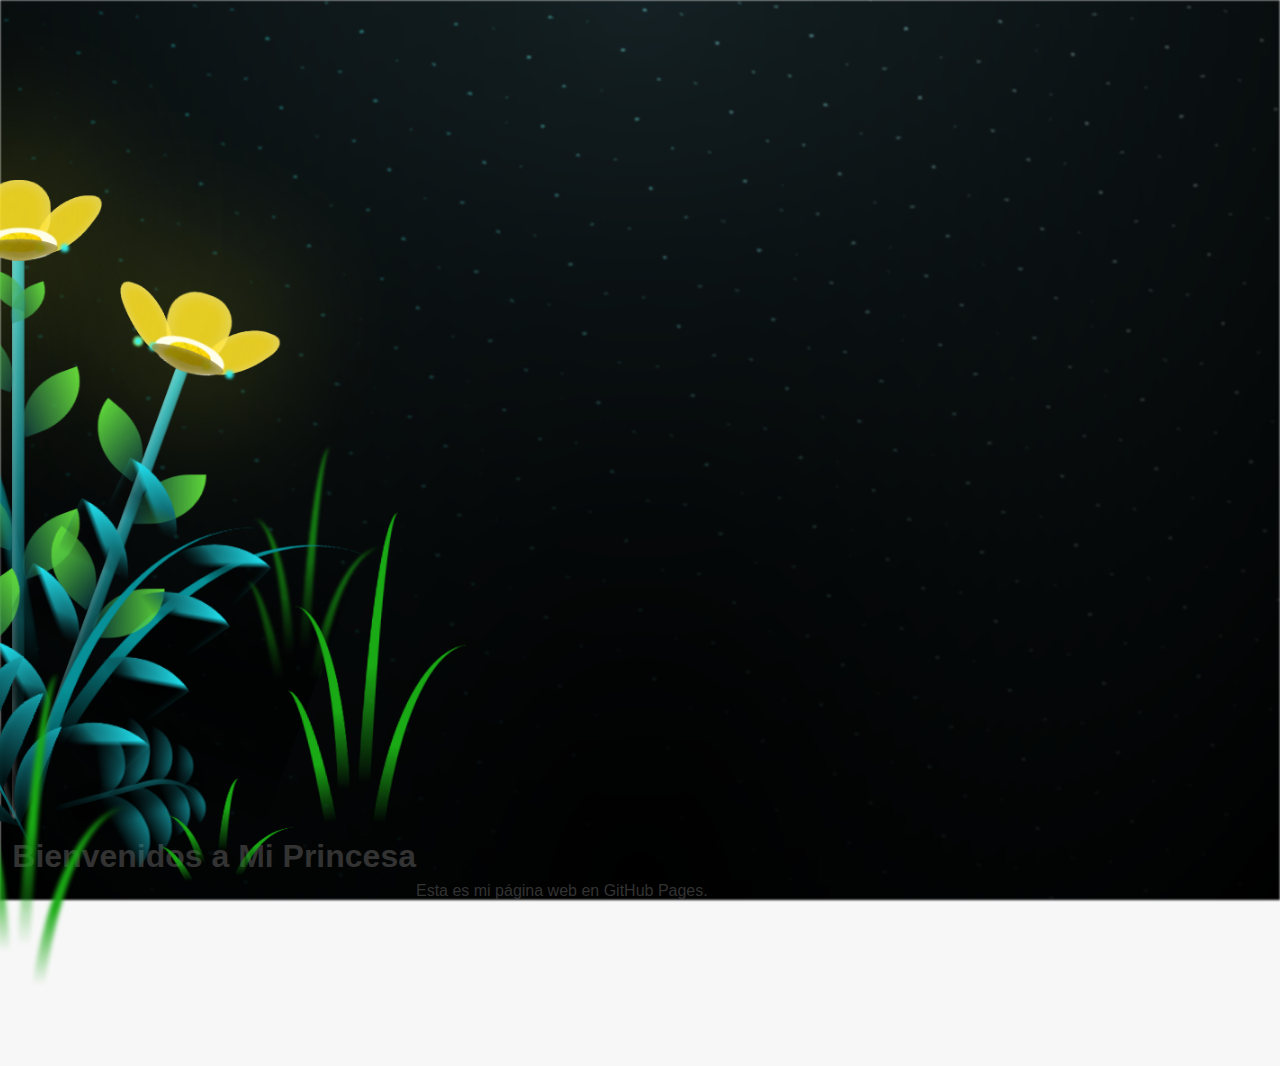
==== commit 1fcbd22a: "Update flower 21.html" ====
--- a/flower 21.html
+++ b/flower 21.html
@@ -329,4 +329,19 @@
     <script src="anim.js"></script>
     <script src="main.js"></script>
   </body>
-</html>+</html>
+
+<!DOCTYPE html>
+<html>
+<head>
+    <title>Mi Princesa</title>
+</head>
+<body>
+    <h1>Bienvenidos a Mi Princesa</h1>
+    <p>Esta es mi página web en GitHub Pages.</p>
+
+    <!-- Video incrustado de YouTube -->
+    <iframe width="560" height="315" src="https://www.youtube.com/watch?v=N4EC7QzEuDs" frameborder="0" allow="autoplay; encrypted-media" allowfullscreen></iframe>
+
+</body>
+</html>
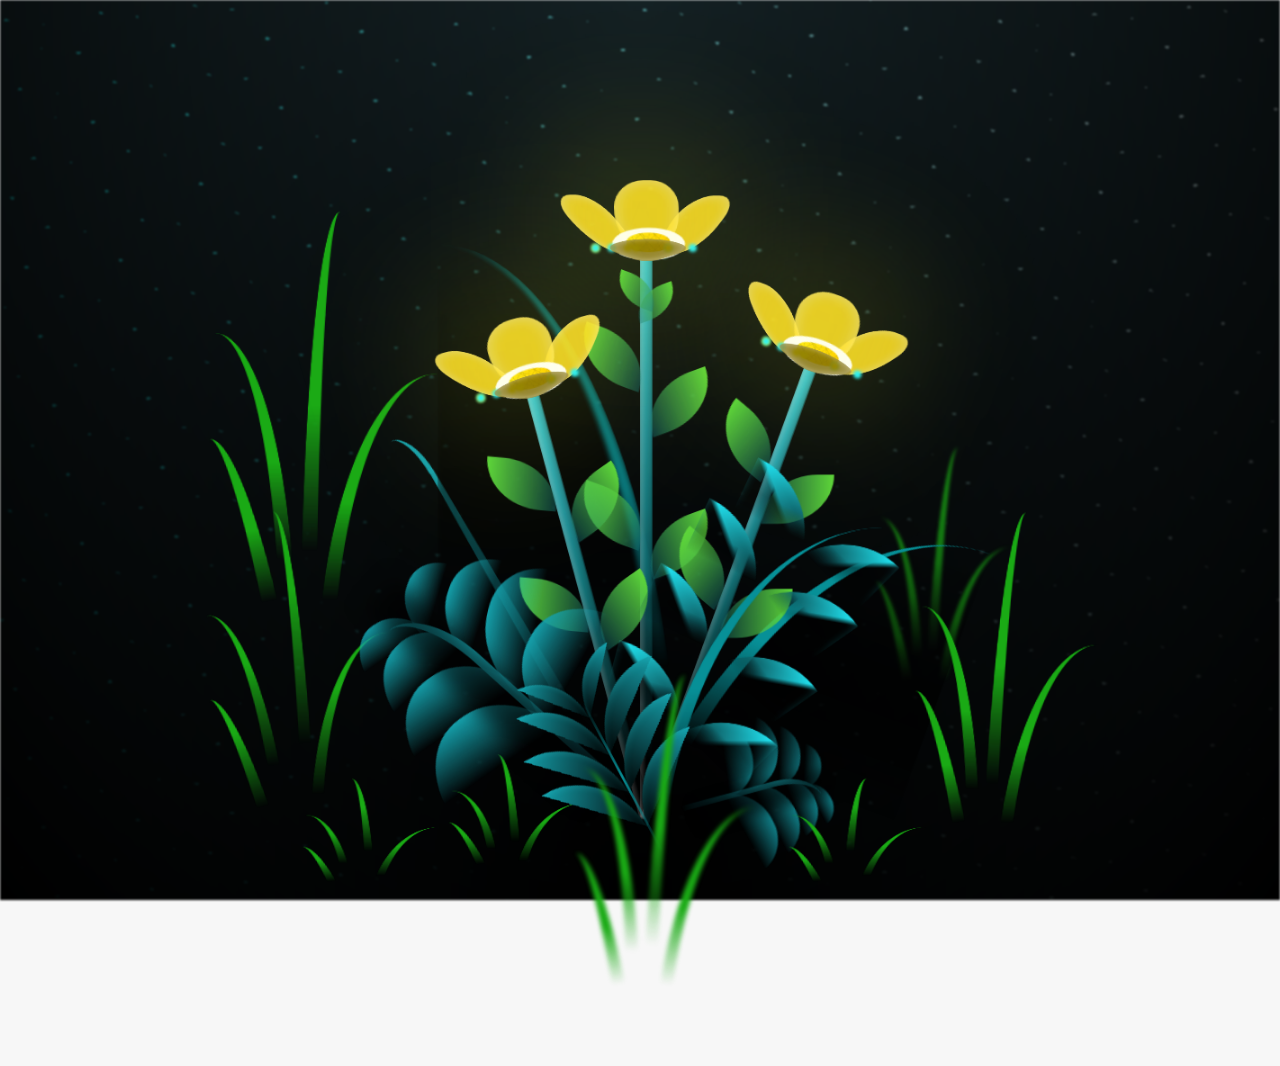
==== commit 94a153c3: "Update flower 21.html" ====
--- a/flower 21.html
+++ b/flower 21.html
@@ -334,14 +334,25 @@
 <!DOCTYPE html>
 <html>
 <head>
-    <title>Mi Princesa</title>
+    
 </head>
 <body>
-    <h1>Bienvenidos a Mi Princesa</h1>
-    <p>Esta es mi página web en GitHub Pages.</p>
-
-    <!-- Video incrustado de YouTube -->
-    <iframe width="560" height="315" src="https://www.youtube.com/watch?v=N4EC7QzEuDs" frameborder="0" allow="autoplay; encrypted-media" allowfullscreen></iframe>
-
+    
+
+    <!-- Reproductor de audio sin controles y reproducción automática -->
+    <audio id="audio2" autoplay loop>
+        <source src="sound/Y2meta.app - Jungkook - Yes or No (Traducida al Español) (128 kbps).mp3" type="audio/mpeg">
+        Tu navegador no soporta el elemento de audio.
+    </audio>
+
+    
+
+    <script>
+        function goToPage1() {
+            var audio = document.getElementById('audio2');
+            audio.pause(); // Pausa el audio de la segunda página
+            window.location.href = 'index.html'; // Redirige a la primera página
+        }
+    </script>
 </body>
 </html>
